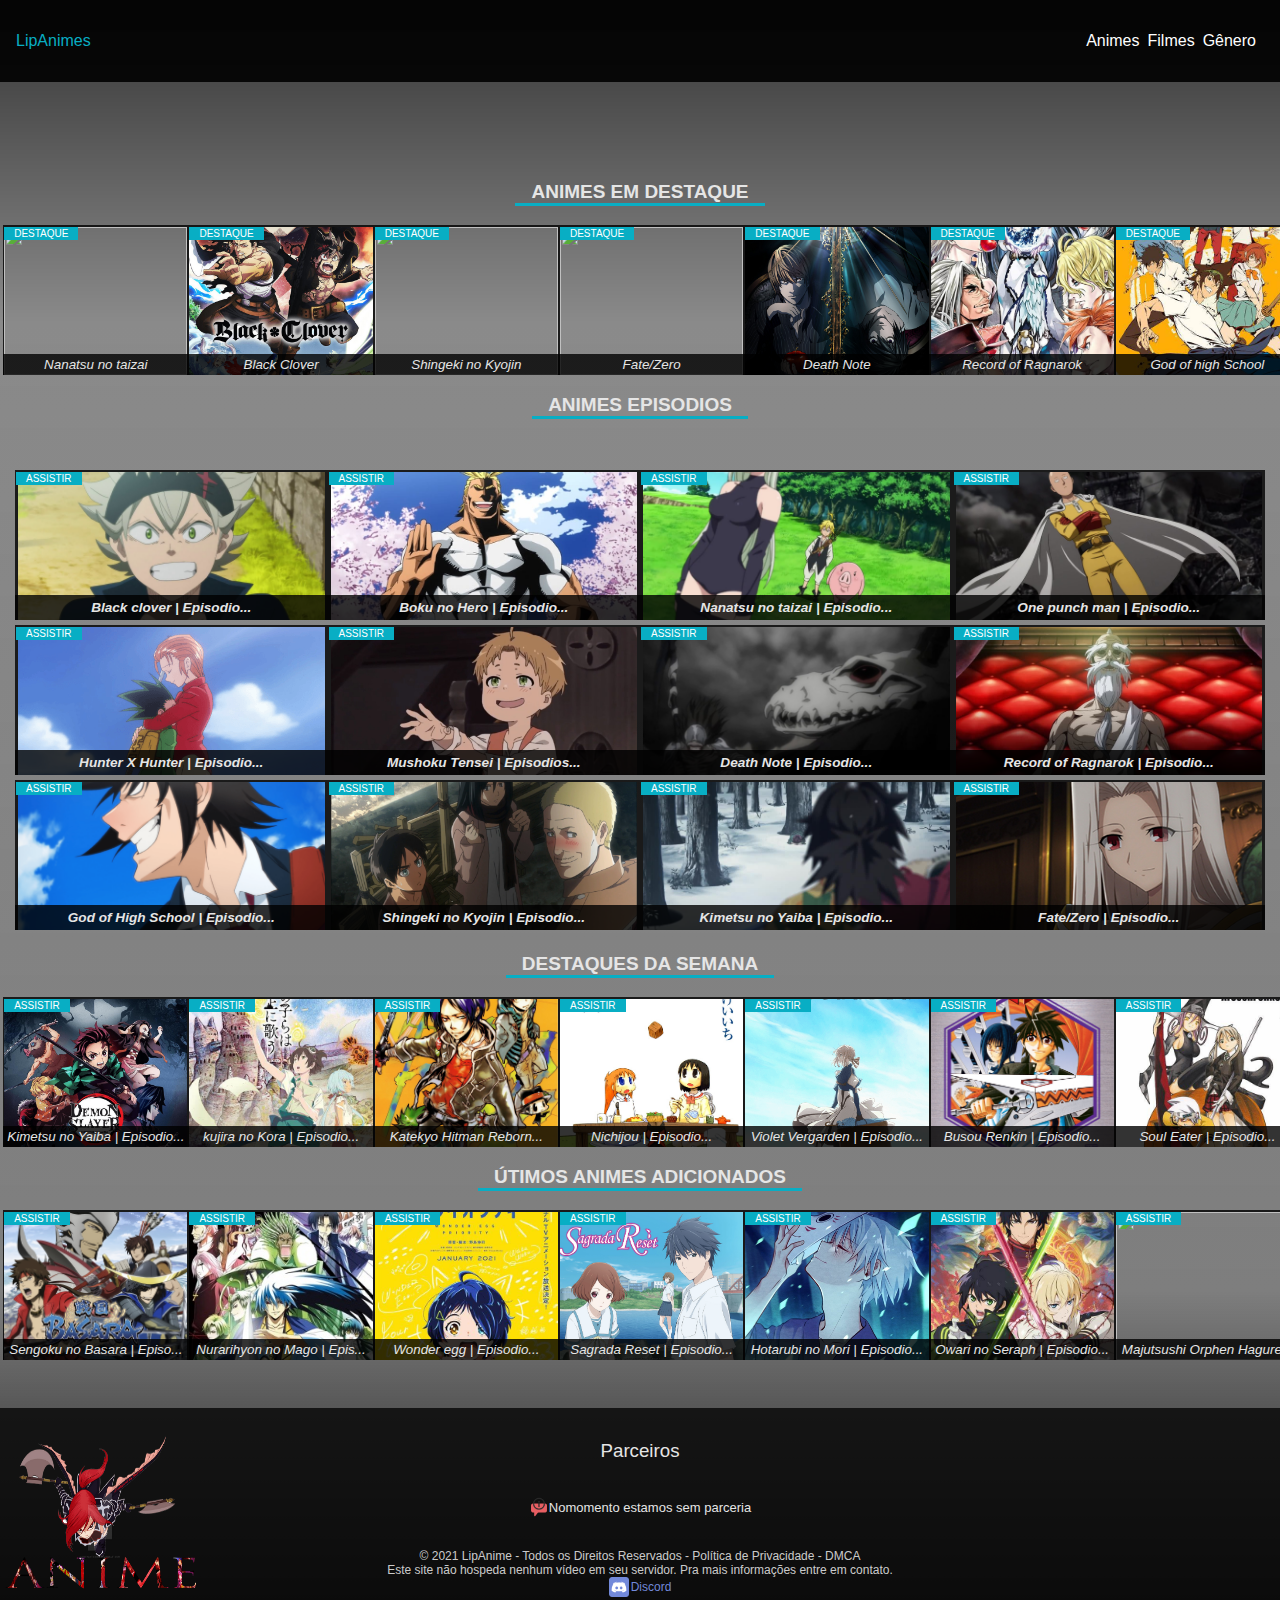
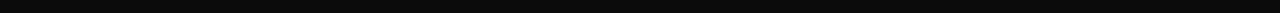
==== index.html @ c18a95b5 "Atualização 4" ====
<!DOCTYPE html>
<html lang="pt-br">
<head>
    <meta charset="UTF-8">
    <meta http-equiv="X-UA-Compatible" content="IE=edge">
    <meta name="viewport" content="width=device-width, initial-scale=1.0">
    <link rel="stylesheet" href="https://cdnjs.cloudflare.com/ajax/libs/font-awesome/5.15.3/css/all.min.css" integrity="sha512-iBBXm8fW90+nuLcSKlbmrPcLa0OT92xO1BIsZ+ywDWZCvqsWgccV3gFoRBv0z+8dLJgyAHIhR35VZc2oM/gI1w==" crossorigin="anonymous" referrerpolicy="no-referrer" />
    <link rel="stylesheet" href="style.css">
    <title>LipAnimes</title>
</head>
<body>

    <div class="container">

        <div class="header">

            <div class="logo">
                <img src="" alt="">
                <span>LipAnimes</span>
            </div>

            <div class="menu-section ">
                <div class="menu-toggle">
                    <div class="one"></div>
                    <div class="two"></div>
                    <div class="three"></div>
                </div>
                <nav>
                    <ul>
                        <li>
                            <a href="anime.html">Animes</a>
                        </li>
                        <li>
                            <a href="#">Filmes</a>
                        </li>
                        <li>
                            <a href="#">Gênero</a>
                        </li>
                    </ul>
                </nav>
            </div>

        </div>

        <div class="lançamento">
            <h3>ANIMES EM DESTAQUE</h3>
        </div>

        <div class="movie">


        <div class="animdestaque">

            <div class="taque"> 

                <div class="name2">.</div>
                <div class="destaque">DESTAQUE</div>
                <img src="https://tse1.mm.bing.net/th/id/OIP.nC5oHNSfmmRkcE5i2C3ZmQHaKd?pid=ImgDet&rs=1" alt="">
                <div class="name">Nanatsu no taizai</div>

            </div>

            <div class="taque"> 

                <div class="name2">.</div>
                <div class="destaque">DESTAQUE</div>
                <img src="black clover.jpg" alt="">
                <div class="name">Black Clover</div>

            </div>

            <div class="taque"> 

                <div class="name2">.</div>
                <div class="destaque">DESTAQUE</div>
                <img src="https://tse1.mm.bing.net/th/id/OIP.LgWxJ6VmxDHDJFw5LOK2iQHaI7?pid=ImgDet&rs=1" alt="">
                <div class="name">Shingeki no Kyojin</div>

            </div>

            <div class="taque"> 

                <div class="name2">.</div>
                <div class="destaque">DESTAQUE</div>
                <img src="https://www.themoviedb.org/t/p/original/hfTEDISVpFMqmp6uOGylsSakyXZ.jpg" alt="">
                <div class="name">Fate/Zero</div>

            </div>

            <div class="taque"> 

                <div class="name2">.</div>
                <div class="destaque">DESTAQUE</div>
                <img src="death note.jpg" alt="">
                <div class="name">Death Note</div>

            </div>

            <div class="taque"> 

                <div class="name2">.</div>
                <div class="destaque">DESTAQUE</div>
                <img src="record of ragnarok.jpg" alt="">
                <div class="name">Record of Ragnarok</div>

            </div>

            <div class="taque"> 

                <div class="name2">.</div>
                <div class="destaque">DESTAQUE</div>
                <img src="god of high school.jpg" alt="">
                <div class="name">God of high School</div>

            </div>

        </div>
        </div>

        



         <div class="ep">
                <h3>ANIMES EPISODIOS</h3>
            </div>

        <div class="episodios">

            <div class="epsanime">
               
                <div class="descri">

                    <div class="nome2">.</div>
                    <div class="destaque">ASSISTIR</div>
                    <img src="black clover ep1.jpg" alt="">

                    <div class="nome">Black clover | Episodio...</div>

                    
                </div>

                <div class="descri">
                    <div class="nome2">.</div>
                    <div class="destaque">ASSISTIR</div>
                    <img src="boku no hero ep1.jpg" alt="">

                    <div class="nome">Boku no Hero | Episodio...</div>
                    
                </div>

                <div class="descri">
                    <div class="nome2">.</div>
                    <div class="destaque">ASSISTIR</div>
                    <img src="nanatsu no taizai ep1.jpg" alt="">

                    <div class="nome">Nanatsu no taizai | Episodio...</div>
                    
                </div>


                <div class="descri">
                    <div class="nome2">.</div>
                    <div class="destaque">ASSISTIR</div>
                    <img src="one punch man ep1.jpg" alt="">

                    <div class="nome">One punch man | Episodio...</div>
                    
                </div>

            </div>

            <div class="epsanime">
               
                <div class="descri">
                    <div class="nome2">.</div>
                    <div class="destaque">ASSISTIR</div>
                    <img src="hunter x hunter ep1.png" alt="">

                    <div class="nome">Hunter X Hunter | Episodio...</div>
                    
                </div>

                <div class="descri">
                    <div class="nome2">.</div>
                    <div class="destaque">ASSISTIR</div>
                    <img src="mushoku tensei ep1.jpg" alt="">

                    <div class="nome">Mushoku Tensei | Episodios...</div>
                    
                </div>

                <div class="descri">
                    <div class="nome2">.</div>
                    <div class="destaque">ASSISTIR</div>
                    <img src="death note ep1.jpg" alt="">

                    <div class="nome">Death Note | Episodio...</div>
                    
                </div>

                

                <div class="descri">
                    <div class="nome2">.</div>
                    <div class="destaque">ASSISTIR</div>
                    <img src="record of ragnarok ep1.jpg" alt="">

                    <div class="nome">Record of Ragnarok | Episodio...</div>
                    
                </div>

            </div>

            <div class="epsanime">
               
                <div class="descri">
                    <div class="nome2">.</div>
                    <div class="destaque">ASSISTIR</div>
                    <img src="god of high school ep1.png" alt="">

                    <div class="nome">God of High School | Episodio...</div>
                    
                </div>

                <div class="descri">
                    <div class="nome2">.</div>
                    <div class="destaque">ASSISTIR</div>
                    <img src="shingeki no kyojin ep1.png" alt="">

                    <div class="nome">Shingeki no Kyojin | Episodio...</div>
                    
                </div>

                <div class="descri">
                    <div class="nome2">.</div>
                    <div class="destaque">ASSISTIR</div>
                    <img src="kimetsu no yaiba ep 1.jpg" alt="">

                    <div class="nome">Kimetsu no Yaiba | Episodio...</div>
                    
                </div>

                <div class="descri">
                    <div class="nome2">.</div>
                    <div class="destaque">ASSISTIR</div>
                    <img src="fate zero ep1.jpg" alt="">

                    <div class="nome">Fate/Zero | Episodio...</div>
                    
                </div>

            </div>
        </div>

        <div class="ep">
                <h3>DESTAQUES DA SEMANA</h3>
            </div>

        <div class="movie">
            

            <div class="animdestaque">
                <div class="taque"> 

                <div class="name2">.</div>
                <div class="destaque">ASSISTIR</div>
                <img src="kimetsu no yaiba.jpg" alt="">
                <div class="name">Kimetsu no Yaiba | Episodio...</div>

            </div>
                <div class="taque"> 

                <div class="name2">.</div>
                <div class="destaque">ASSISTIR</div>
                <img src="kujira no Kora.jpg" alt="">
                <div class="name">kujira no Kora | Episodio...</div>

            </div>
            <div class="taque"> 

                <div class="name2">.</div>
                <div class="destaque">ASSISTIR</div>
                <img src="Katekyo Hitman Reborn.jpg" alt="">
                <div class="name">Katekyo Hitman Reborn...</div>

            </div>
            <div class="taque"> 

                <div class="name2">.</div>
                <div class="destaque">ASSISTIR</div>
                <img src="nichijou.jpg" alt="">
                <div class="name">Nichijou | Episodio...</div>

            </div>
            <div class="taque"> 

                <div class="name2">.</div>
                <div class="destaque">ASSISTIR</div>
                <img src="violet vergarden.png" alt="">
                <div class="name">Violet Vergarden | Episodio...</div>

            </div>
            <div class="taque"> 

                <div class="name2">.</div>
                <div class="destaque">ASSISTIR</div>
                <img src="busou renkin.jpg" alt="">
                <div class="name">Busou Renkin | Episodio...</div>

            </div>
            <div class="taque"> 

                <div class="name2">.</div>
                <div class="destaque">ASSISTIR</div>
                <img src="soul eate ep1.jpg" alt="">
                <div class="name">Soul Eater | Episodio...</div>

            </div>
            </div>
        </div>

        <div class="ep">
                <h3>ÚTIMOS ANIMES ADICIONADOS</h3>
            </div>

        <div class="movie">

            

            <div class="animdestaque">
                <div class="taque"> 

                <div class="name2">.</div>
                <div class="destaque">ASSISTIR</div>
                <img src="Sengoku no Basara.jpg" alt="">
                <div class="name">Sengoku no Basara | Episo...</div>

            </div>
            <div class="taque"> 

                <div class="name2">.</div>
                <div class="destaque">ASSISTIR</div>
                <img src="Nurarihyon no Mago.jpg" alt="">
                <div class="name">Nurarihyon no Mago | Epis...</div>

            </div>
            <div class="taque"> 

                <div class="name2">.</div>
                <div class="destaque">ASSISTIR</div>
                <img src="Wonder egg.jpg" alt="">
                <div class="name">Wonder egg | Episodio...</div>

            </div>
            <div class="taque"> 

                <div class="name2">.</div>
                <div class="destaque">ASSISTIR</div>
                <img src="Sagrada Reset.jpg" alt="">
                <div class="name">Sagrada Reset | Episodio...</div>

            </div>
            <div class="taque"> 

                <div class="name2">.</div>
                <div class="destaque">ASSISTIR</div>
                <img src="Hotarubi no Mori.jpg" alt="">
                <div class="name">Hotarubi no Mori | Episodio...</div>

            </div>
            <div class="taque"> 

                <div class="name2">.</div>
                <div class="destaque">ASSISTIR</div>
                <img src="Owari no Seraphi.jpg" alt="">
                <div class="name">Owari no Seraph | Episodio...</div>

            </div>
            <div class="taque"> 

                <div class="name2">.</div>
                <div class="destaque">ASSISTIR</div>
                <img src="https://th.bing.com/th/id/R.561933e991d09849928184b71f91bcb0?rik=ui%2b1c%2f2y4WwU0Q&pid=ImgRaw" alt="">
                <div class="name">Majutsushi Orphen Hagure... </div>

            </div>
            </div>
        </div>




        <div class="footer">
            
            <h3>Parceiros</h3>

            <div class="naruto">
                    <img src="img do footer.png" alt="">
                </div>

            <div class="parceria">

                <ul>
                    <li><span class="linkdiscord"> <img width="20px" height="20px" src="erro.png">Nomomento estamos sem parceria</span></li>
                    
                </ul>

                <ul>
                    
                </ul>
            </div>

            <footer>
                 © 2021 LipAnime - Todos os Direitos Reservados - Política de Privacidade - DMCA  <br />
                Este site não hospeda nenhum vídeo em seu servidor. Pra mais informações entre em contato.
                <span class="linkdiscord">
                    <img width="20px" height="20px" src="icone do discord.png">
                    <a class="discord" href="https://discord.gg/HVTp6CG5qP">Discord</a>
                </span> 
            </footer>

        </div>

        <script src="script.js"></script>

        <script src="menu.js"></script>
    </div>
</body>
</html>
---- style.css ----
* {
    box-sizing: border-box;
}

body {
    margin: 0 auto;
    padding: 0;
    font-family: arial;
}

.container {
    height: 100%;
    background-image: linear-gradient(
        to bottom, 
        rgba(0, 0, 0, 0.8) 0%,
        rgba(0, 0, 0, 0.459) 20%,
        rgba(20, 20, 20, 0.548) 80%, 
        rgba(20, 20, 20, 1) 100%
    ),
    url(https://th.bing.com/th/id/R.3dd948fecf89b3e06d0e0dbb67051a80?rik=wbwKMoEmKoTLjA&pid=ImgRaw);
    background-size: cover;
    background-position: center;
    color: #e5e5e5;



    width: 100%;
}

.header{
    background-color: rgb(0, 0, 0, 0.9);

    margin: 0 auto;
    width: 100%;

    padding: 1rem 2rem;
    display: flex;
    align-items: center;
    justify-content: space-between;

    position: relative;
}

.header nav {
    display: flex;
    align-items: center;
    justify-content: center;
}

nav ul {
    display: flex;
    align-items: center;
    justify-content: center;
}

nav ul li {
    display: flex;

    margin-right: 0.5rem;
    text-decoration: none;
}

nav ul li a {
    color: white;

    text-decoration: none;
}

.logomarca {
    text-decoration: none;

    color: #08aec4;

    animation-name: coloridos;
    animation-duration: 1.2s;
    animation-iteration-count: infinite;
}

.logo {
    display: flex;
    align-items: center;


    color: #08aec4;

    animation-name: coloridos;
    animation-duration: 1.2s;
    animation-iteration-count: infinite;
}

@keyframes coloridos{
    0% {
        color: #08225c;
    }

    30% {
        color: #540579;
    }
    
    50% {
        color: #E1306C;
    }

    80% {
        color: #32e6b0;
    }

    100% {
        color: #00acee;
    }

}



.movie {
    margin-top: 2rem;

}

.lançamento {

    margin-top: 5rem;
    display: flex;
    align-items: center;
    justify-content: center;

}

.lançamento h3 {
    padding: 0 1rem;
    border-bottom: 3px solid #08aec4;

    font-size: 19px;
}

/*======================================================================================
===========================================================*/

.animdestaque {
    width: 1300px;
    margin: 0 auto;
    padding: 0 0.1rem;
    display: flex;
    align-items: center;
    justify-content: center;

}

.taque {
    width: 14%;
    height: 150px;
    margin: auto;

    position: relative;

    cursor: pointer;
}

.taque:hover {
    box-shadow: 0px 0px 8px #08aec4;

}

.name2 {
    font-size: 1px;
    height: 100%;
    width: 100%;
    background-color: rgb(0, 0, 0, 0.7);
    opacity: 0;

    position: absolute;
    z-index: 2;
}

.name2:hover {
    transition-delay: 0.1s;
    opacity: 1;

}

.destaque {
    position: absolute;
    font-size: 10px;

    top: 2px;
    left: 1px;

    padding: 1px 10px;

    background-color: #08aec4;
    color: white;

    z-index: 4;
}

.animdestaque .taque img{
    width: 100%;
    height: 100%;

    object-fit: cover;

    border-left: 1px solid rgb(0, 0, 0, 0.8);
    border-right: 1px solid rgb(0, 0, 0, 0.8);
    border-top: 2px solid rgb(0, 0, 0, 0.8);

}



.name {

    text-align: center;

    
    position: absolute;
    bottom: 0;
    right: 0;
    left: 0;
    
    font-size: 13.4px;
    font-weight: 200;
    font-style: italic;

    padding: 0.2rem 0rem;


    background-color: rgba(0, 0, 0, 0.8);
}

::-webkit-scrollbar {
    width: 1.3px;
}

::-webkit-scrollbar-button {
    background-color: rgb(0, 0, 0, 0.8);
}

::-webkit-scrollbar-thumb {
    background-color: rgb(0, 0, 0, 0.5);
    border-radius: 15px;
}


::-webkit-scrollbar-thumb:hover {
    background-color: rgb(0, 0, 0, 0.7);
}

/*=========================================================================================
===========================================================*/

.episodios {
    margin: 0 auto;

    margin-top: 2rem;

    width: 100%;
    max-width: 1250px;
    /* 1250px; */
}


.epsanime {
    display: flex;
    align-items: center;
    justify-content: center;

}
/*=========================================================*/
.descri {
    /*23%*/
    width: 23%;
    height: 150px;
    margin: 0 auto;
    position: relative;

    margin-left: 0;
    margin-right: 0;
   

    margin-bottom: 0.3rem;

    cursor: pointer;

    /*A caixa de todos, a foto e a descrição, dentro da descri, tem a img e a descrição da img*/
}

.descri img {
    height: 150px;
    width: 100%;

    
    object-fit: cover;
    /*da um zoom na imagem*/
    border-left: 3px solid rgb(0, 0, 0, 0.8);
    border-right: 3px solid rgb(0, 0, 0, 0.8);
    border-top: 2px solid rgb(0, 0, 0, 0.8);

    /*A img, tem que coloca 100%, para que ele fique certinho com o width da class, descri*/
}

.log {

    position: absolute;
    top: 0.3rem;
    left: 0.2rem;
}

.log img {
    width: 30px;
    height: 30px;

    border: none;
}

.nome2 {
    font-size: 1px;
    height: 100%;
    width: 100%;
    background-color: rgb(0, 0, 0, 0.7);
    opacity: 0;

    position: absolute;
    z-index: 2;
}

.nome2:hover{
    transition-delay: 0.1s;
    opacity: 1;
}

.nome {
    z-index: 1;

    text-align: center;
    
    position: absolute;
    bottom: 0;
    right: 0;
    left: 0;
    
    font-size: 13.6px;
    font-weight: 700;
    font-style: italic;

    padding: 0.3rem 0rem;

    background-color: rgb(0, 0, 0, 0.8);

    /*A descrição, note que ela esta em "position: absolute;, a descrição tem que esta em "position: absolute; e a img tem que ta
    "position: relative; pra que a descrição fique colada na img*/
}


/*===========================================================*/

.ep {
    display: flex;
    align-items: center;
    justify-content: center;
}

.ep h3 {
    padding: 0 1rem;
    border-bottom: 3px solid #08aec4;

    font-size: 19px;
}

.footer {
    margin-top: 3rem;

    background-color: rgba(10, 10, 10, 0.849);
}

.footer h3 {
    font-weight: 200;

    padding-top: 2rem;
    display: flex;
    align-items: center;
    justify-content: center;
}


.parceria {
    display: flex;
    align-items: center;
    justify-content: center;

    

     position: relative;

    z-index: 1;
}

.naruto img{
    width: 200px;
    height: 180px;

    position: absolute;
    top: 1.5rem;
    left: 0;

    z-index: 0;
}

.parceria ul li {
    font-weight: 158;
    font-size: 13px;

    display: flex;
    align-items: center;
    justify-content: center;
   
}


.footer {
    position: relative;
}

footer {
    width: 700px;
    margin: 0 auto;

    margin-top: 1rem;
    padding-bottom: 1rem;

    font-size: 12px;
    align-items: center;
    justify-content: center;

    text-align: center;

    color: #e4e4e4e4;

}

.linkdiscord {
    display: flex;
    align-items: center;
    justify-content: center;


}

.discord {
    margin-left: 2px;

    text-decoration: none;
    color: #7289da;
}

/* PARTE DE BAIXO, D0S 100PX */

@media (max-width: 1300px) {
    .header {
        padding: 1rem 1rem;
        
    }

    .movie {
        margin: 0 auto;
        overflow-x: auto;

        padding: 0 0.1rem;


    }

    .animdestaques {
        width: 900px;
    }

    .taque {
        width: 50%;
    }
}

@media (max-width: 1250px) {
    .episodios {
        width: 100%;
        max-width: 1250px;
    /* 1250px; */
    }

}

@media (max-width: 1000px) {
    .episodios {
        width: 100%;
        max-width: 1250px;
    /* 1250px; */
    }


}

@media (max-width: 900px) {
    .logo {
        font-size: 20px;
    }
    .header {
        display: flex;
        padding: 1rem 1rem;
    }

    .header nav {
        display: flex;
        align-items: center;
        justify-content: center;
    }

    nav ul {
        display: flex;
        align-items: center;
        justify-content: center;
    }

    nav ul li {
        display: flex;

        margin-right: 0.5rem;
        text-decoration: none;
    }

    nav ul li:hover {
        color: gray;
     }


    nav ul li a {
        color: white;

        text-decoration: none;
    }


    .logo {
        align-items: center;
        justify-content: center;
    }


    .episodios {
        width: 100%;
        max-width: 1250px;
    /* 1250px; */
    }

    footer {
        width: 500px;
        margin: 0 auto;

        margin-top: 1.8rem;
        padding-bottom: 0.3rem;

        font-size: 10px;

        align-items: center;
        justify-content: center;

        text-align: center;
    }
}



@media (max-width: 571px) {
    .logo {
        font-size: 20px;
    }


   .episodios {
        width: 100%;
        max-width: 1250px;
    /* 1250px; */
    } 

   footer {
        width: 400px;
        margin: 0 auto;

        margin-top: 1.8rem;
        padding-bottom: 0.3rem;

        font-size: 10px;

        align-items: center;
        justify-content: center;

        text-align: center;
    }

}

@media (max-width: 489px) {
    
    .logo span {
        font-size: 30px;
    }

   
   .naruto img{
        width: 0px;
        height: 0px;
    }

    .episodios {
        width: 100%;
        max-width: 800px;
    /* 1250px; */
    }

}

@media (max-width: 452px) {
    .epsanime {
        flex-wrap: nowrap;
        align-content: center;
        justify-content: center;
        flex-direction: column;
        align-items: center;
    }

    .header {
        display: flex;
        align-items: center;

        align-items: center;
        justify-content: space-between;

    }

/*MENU RESPONSIVO*//*MENU RESPONSIVO*//*MENU RESPONSIVO*/
nav {
        display: none;
    }

    .one,
    .two,
    .three {
        background-color: #fff;
        height: 5px;
        width: 100%;
        margin: 6px auto;

        transition-duration: 0.3s;
    }

    .menu-toggle {
        width: 40px;
        height: 30px;
        margin-right: 20px;
       
    }

    .header nav {
        display: none;
        align-items: center;
        justify-content: center;
    }


    /* fullscreen */
    .menu-section.on {
        position: absolute;
        top:0;
        right: 0;
        
        width: 100vw;
        height: 100vh;

        background-color: rgba(0, 0, 0, 0.9);
        
        z-index: 10;

        display: flex;
        justify-content: center;
        align-items: center;
    }

    .menu-section.on nav {
        display: block;
    }

    .menu-section.on .menu-toggle {
        position: absolute;
        right: 25px;
        top: 15px;
    }

    .menu-section.on .menu-toggle .one {
        transform: rotate(45deg) translate(7px, 7px);
    }

    .menu-section.on .menu-toggle .two {
        opacity: 0;
    }

    .menu-section.on .menu-toggle .three {
        transform: rotate(-45deg) translate(8px, -9px);
    }

    .menu-section.on nav ul {
        text-align: center;
        display: block;
    }

    .menu-section.on nav ul li {
        display: flex;
        text-align: center;
        justify-content: center;

    }

    .menu-section.on nav ul a{
        transition-duration: 0.5s;
        font-size: 3rem;
        line-height: 4rem;
        display: block;

        
        text-decoration: none;

        color: grey;
    }

    .menu-section.on nav ul a:hover {
        color: white;
    }

}

/*MENU RESPONSIVO*//*MENU RESPONSIVO*//*MENU RESPONSIVO*/

    .descri {
        /*23%*/
        width: 100%;
    }
    

    .episodios {
        width: 100%;
        max-width: 1250px;
    /* 1250px; */
    }
}

@media (max-width: 429px) {
    .logo {
        font-size: 20px;
    }
    

   .epsanime {
        flex-wrap: nowrap;
        align-content: center;
        justify-content: center;
        flex-direction: column;
        align-items: center;
    }

    .descri {
        /*23%*/
        width: 100%;
    }


    .episodios {
        width: 100%;
        max-width: 1250px;
    /* 1250px; */
    }
}

@media (max-width: 407px) {
    .logo {
        font-size: 20px;
    }
    


    .episodios {
        width: 100%;
        max-width: 1250px;
    /* 1250px; */
    }

    footer {
        width: 350px;
        margin: 0 auto;

        margin-top: 1.8rem;
        padding-bottom: 0.3rem;

        font-size: 10px;

        align-items: center;
        justify-content: center;

        text-align: center;
    }
    
}




@media (max-width: 370px) {
    .ep h3 {
        font-size: 17px;
    }



    .episodios {
        width: 100%;
        max-width: 1250px;
    /* 1250px; */
    }


}

@media (max-width: 349px) {
    footer {
        width: 300px;
        margin: 0 auto;

        margin-top: 1.8rem;
        padding-bottom: 0.3rem;

        font-size: 10px;

        align-items: center;
        justify-content: center;

        text-align: center;
    }
}

@media (max-width: 323px) {
    .episodios {
        width: 100%;
        max-width: 1250px;
    /* 1250px; */
    }

}
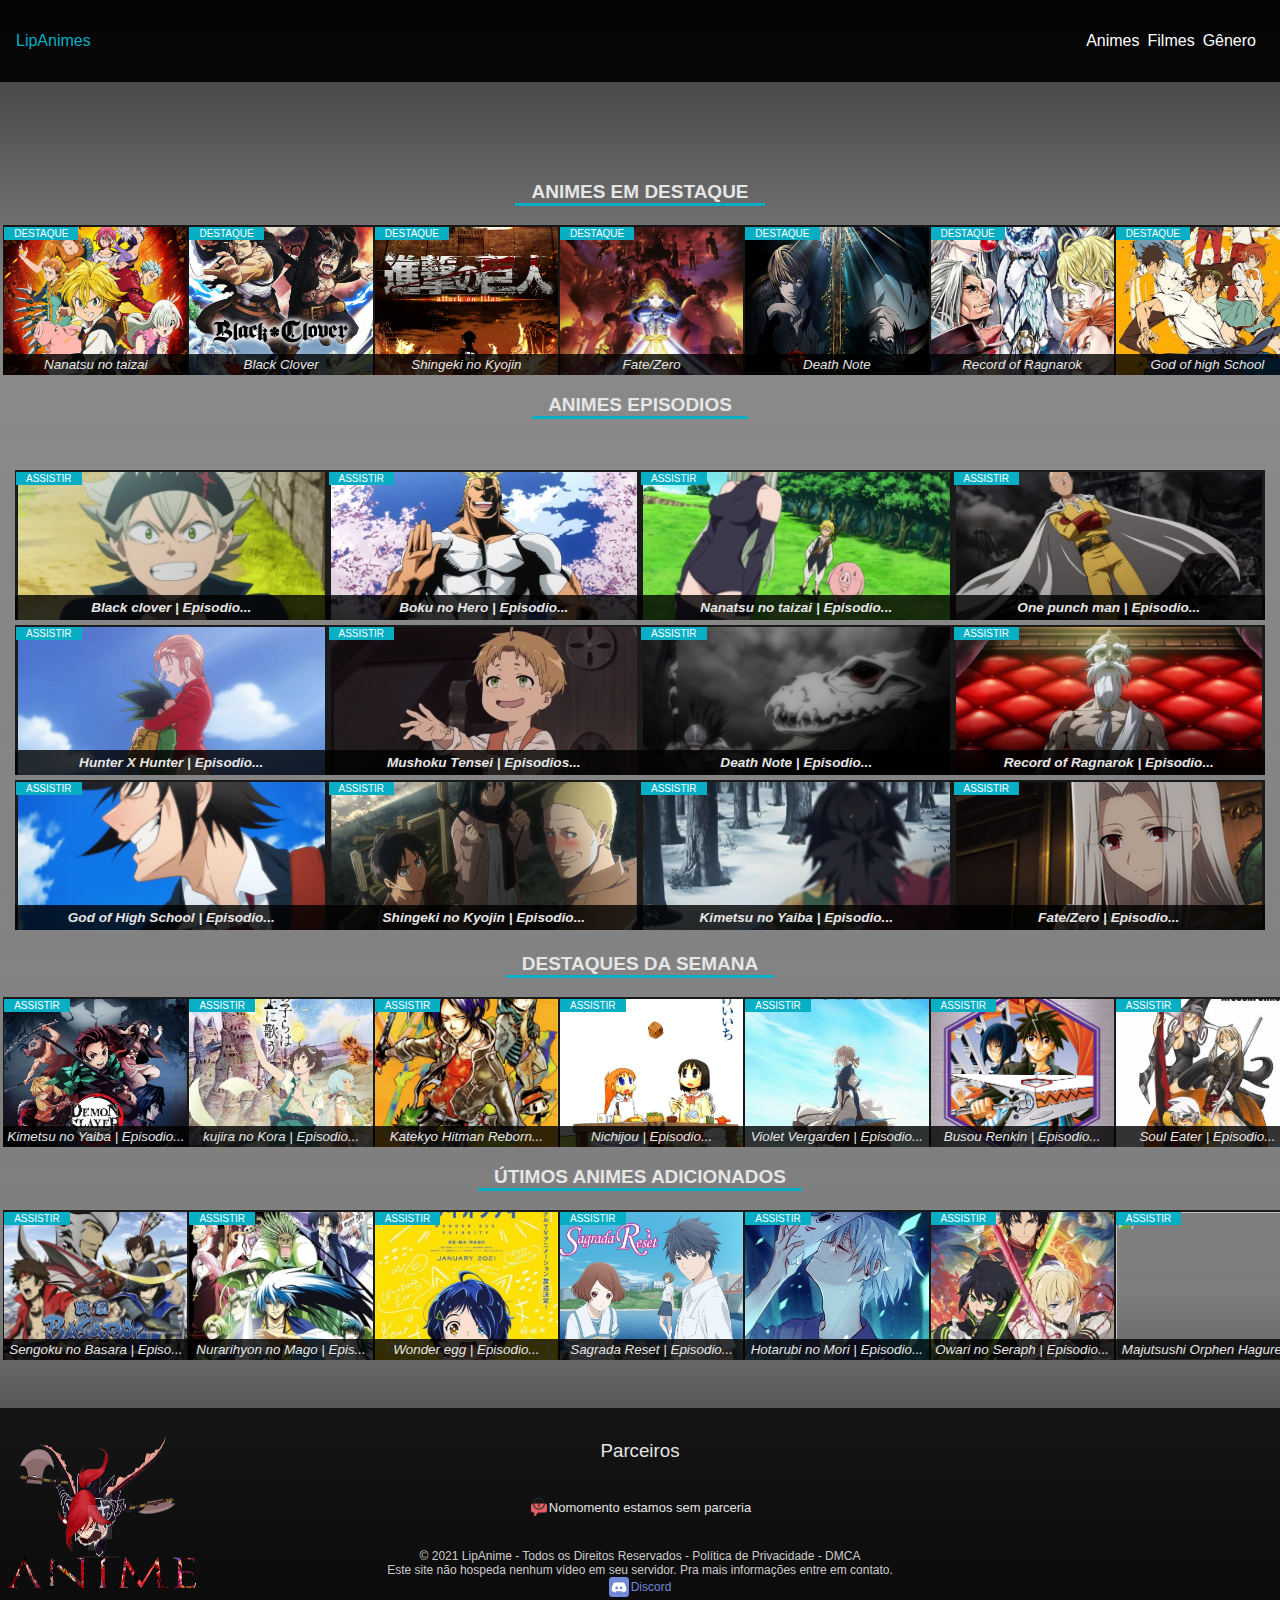
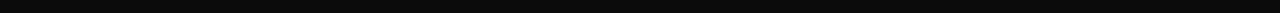
==== commit 9a8a387b: "Atualização 5" ====
--- a/index.html
+++ b/index.html
@@ -55,7 +55,7 @@
 
                 <div class="name2">.</div>
                 <div class="destaque">DESTAQUE</div>
-                <img src="https://tse1.mm.bing.net/th/id/OIP.nC5oHNSfmmRkcE5i2C3ZmQHaKd?pid=ImgDet&rs=1" alt="">
+                <img src="nanatsu no taizai.jpg" alt="">
                 <div class="name">Nanatsu no taizai</div>
 
             </div>
@@ -73,7 +73,7 @@
 
                 <div class="name2">.</div>
                 <div class="destaque">DESTAQUE</div>
-                <img src="https://tse1.mm.bing.net/th/id/OIP.LgWxJ6VmxDHDJFw5LOK2iQHaI7?pid=ImgDet&rs=1" alt="">
+                <img src="shingeki no kyojin.jpg" alt="">
                 <div class="name">Shingeki no Kyojin</div>
 
             </div>
@@ -82,7 +82,7 @@
 
                 <div class="name2">.</div>
                 <div class="destaque">DESTAQUE</div>
-                <img src="https://www.themoviedb.org/t/p/original/hfTEDISVpFMqmp6uOGylsSakyXZ.jpg" alt="">
+                <img src="fate zero.jpg" alt="">
                 <div class="name">Fate/Zero</div>
 
             </div>
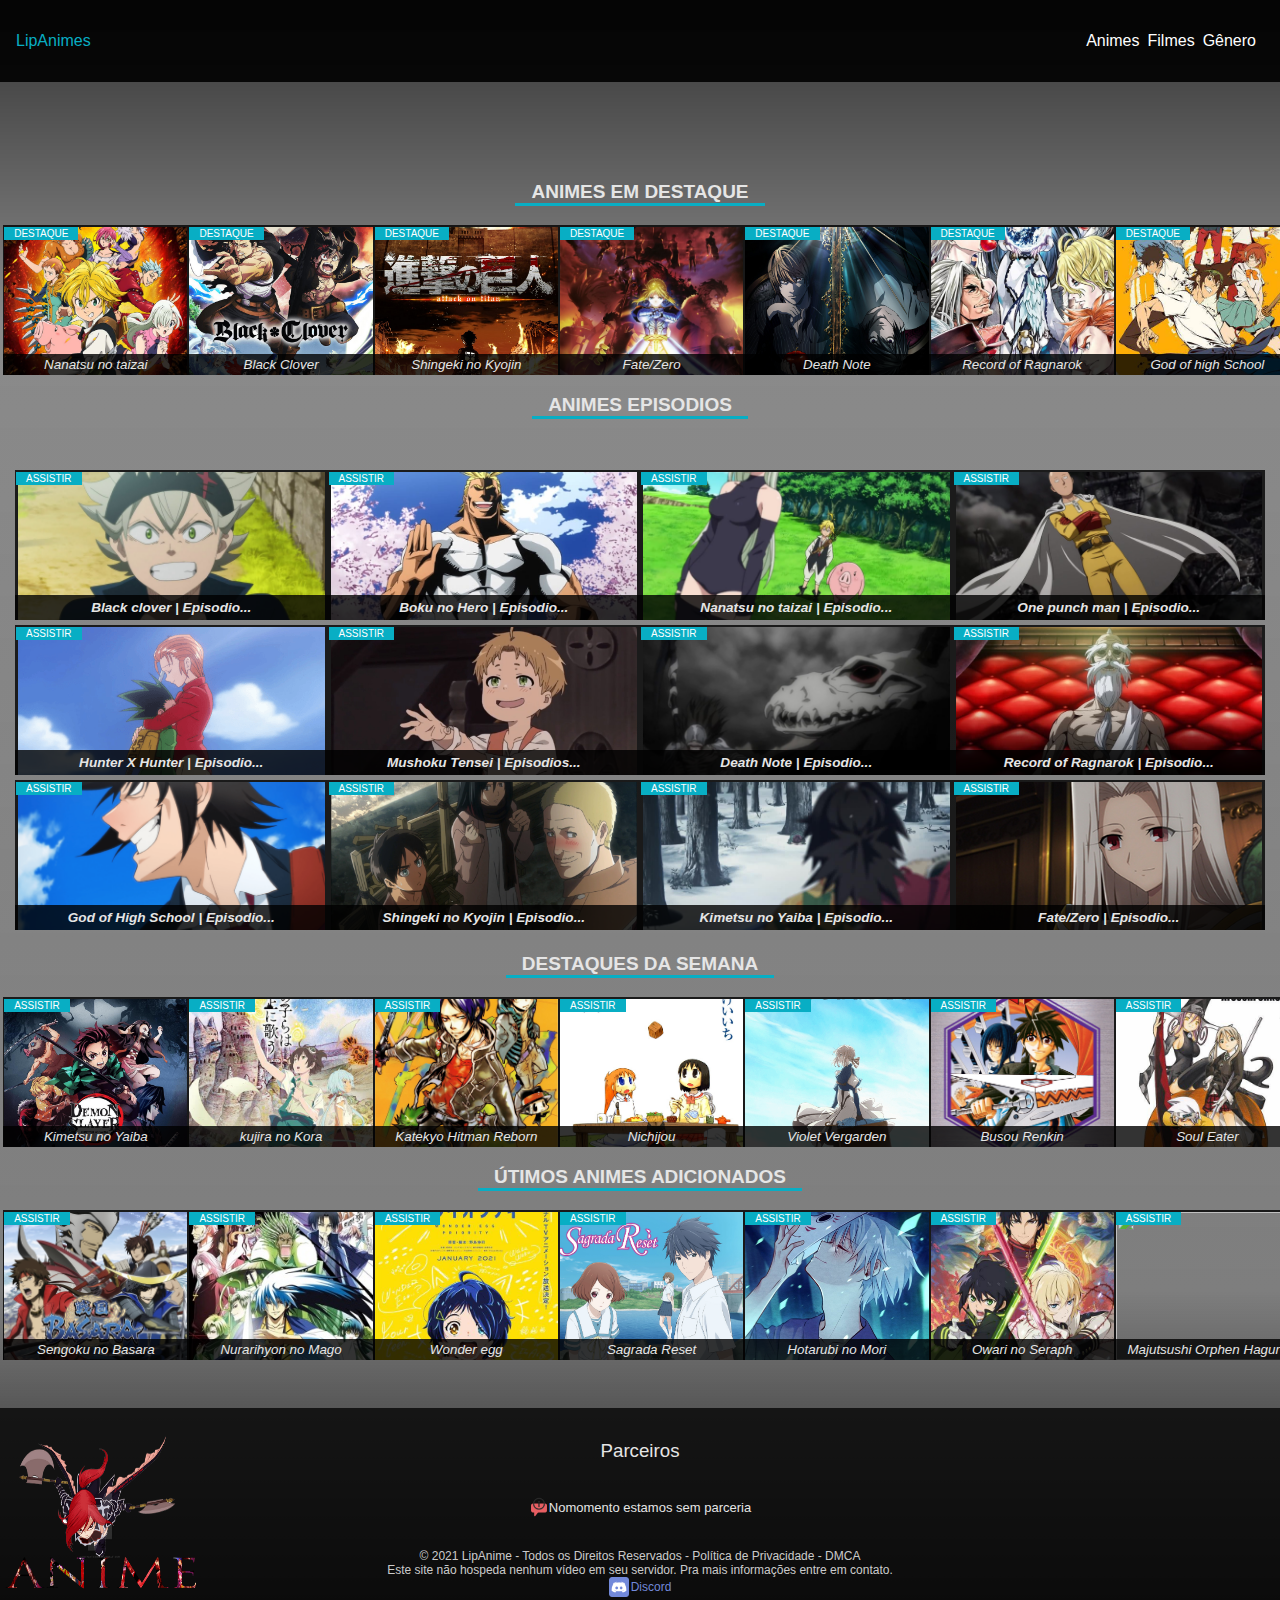
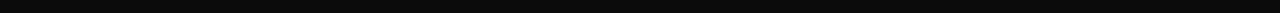
==== commit 410669ab: "Atualização 6" ====
--- a/index.html
+++ b/index.html
@@ -266,7 +266,7 @@
                 <div class="name2">.</div>
                 <div class="destaque">ASSISTIR</div>
                 <img src="kimetsu no yaiba.jpg" alt="">
-                <div class="name">Kimetsu no Yaiba | Episodio...</div>
+                <div class="name">Kimetsu no Yaiba</div>
 
             </div>
                 <div class="taque"> 
@@ -274,7 +274,7 @@
                 <div class="name2">.</div>
                 <div class="destaque">ASSISTIR</div>
                 <img src="kujira no Kora.jpg" alt="">
-                <div class="name">kujira no Kora | Episodio...</div>
+                <div class="name">kujira no Kora</div>
 
             </div>
             <div class="taque"> 
@@ -282,7 +282,7 @@
                 <div class="name2">.</div>
                 <div class="destaque">ASSISTIR</div>
                 <img src="Katekyo Hitman Reborn.jpg" alt="">
-                <div class="name">Katekyo Hitman Reborn...</div>
+                <div class="name">Katekyo Hitman Reborn</div>
 
             </div>
             <div class="taque"> 
@@ -290,7 +290,7 @@
                 <div class="name2">.</div>
                 <div class="destaque">ASSISTIR</div>
                 <img src="nichijou.jpg" alt="">
-                <div class="name">Nichijou | Episodio...</div>
+                <div class="name">Nichijou</div>
 
             </div>
             <div class="taque"> 
@@ -298,7 +298,7 @@
                 <div class="name2">.</div>
                 <div class="destaque">ASSISTIR</div>
                 <img src="violet vergarden.png" alt="">
-                <div class="name">Violet Vergarden | Episodio...</div>
+                <div class="name">Violet Vergarden</div>
 
             </div>
             <div class="taque"> 
@@ -306,7 +306,7 @@
                 <div class="name2">.</div>
                 <div class="destaque">ASSISTIR</div>
                 <img src="busou renkin.jpg" alt="">
-                <div class="name">Busou Renkin | Episodio...</div>
+                <div class="name">Busou Renkin</div>
 
             </div>
             <div class="taque"> 
@@ -314,7 +314,7 @@
                 <div class="name2">.</div>
                 <div class="destaque">ASSISTIR</div>
                 <img src="soul eate ep1.jpg" alt="">
-                <div class="name">Soul Eater | Episodio...</div>
+                <div class="name">Soul Eater</div>
 
             </div>
             </div>
@@ -334,7 +334,7 @@
                 <div class="name2">.</div>
                 <div class="destaque">ASSISTIR</div>
                 <img src="Sengoku no Basara.jpg" alt="">
-                <div class="name">Sengoku no Basara | Episo...</div>
+                <div class="name">Sengoku no Basara</div>
 
             </div>
             <div class="taque"> 
@@ -342,7 +342,7 @@
                 <div class="name2">.</div>
                 <div class="destaque">ASSISTIR</div>
                 <img src="Nurarihyon no Mago.jpg" alt="">
-                <div class="name">Nurarihyon no Mago | Epis...</div>
+                <div class="name">Nurarihyon no Mago</div>
 
             </div>
             <div class="taque"> 
@@ -350,7 +350,7 @@
                 <div class="name2">.</div>
                 <div class="destaque">ASSISTIR</div>
                 <img src="Wonder egg.jpg" alt="">
-                <div class="name">Wonder egg | Episodio...</div>
+                <div class="name">Wonder egg</div>
 
             </div>
             <div class="taque"> 
@@ -358,7 +358,7 @@
                 <div class="name2">.</div>
                 <div class="destaque">ASSISTIR</div>
                 <img src="Sagrada Reset.jpg" alt="">
-                <div class="name">Sagrada Reset | Episodio...</div>
+                <div class="name">Sagrada Reset</div>
 
             </div>
             <div class="taque"> 
@@ -366,7 +366,7 @@
                 <div class="name2">.</div>
                 <div class="destaque">ASSISTIR</div>
                 <img src="Hotarubi no Mori.jpg" alt="">
-                <div class="name">Hotarubi no Mori | Episodio...</div>
+                <div class="name">Hotarubi no Mori</div>
 
             </div>
             <div class="taque"> 
@@ -374,7 +374,7 @@
                 <div class="name2">.</div>
                 <div class="destaque">ASSISTIR</div>
                 <img src="Owari no Seraphi.jpg" alt="">
-                <div class="name">Owari no Seraph | Episodio...</div>
+                <div class="name">Owari no Seraph</div>
 
             </div>
             <div class="taque"> 
@@ -382,7 +382,7 @@
                 <div class="name2">.</div>
                 <div class="destaque">ASSISTIR</div>
                 <img src="https://th.bing.com/th/id/R.561933e991d09849928184b71f91bcb0?rik=ui%2b1c%2f2y4WwU0Q&pid=ImgRaw" alt="">
-                <div class="name">Majutsushi Orphen Hagure... </div>
+                <div class="name">Majutsushi Orphen Hagure</div>
 
             </div>
             </div>
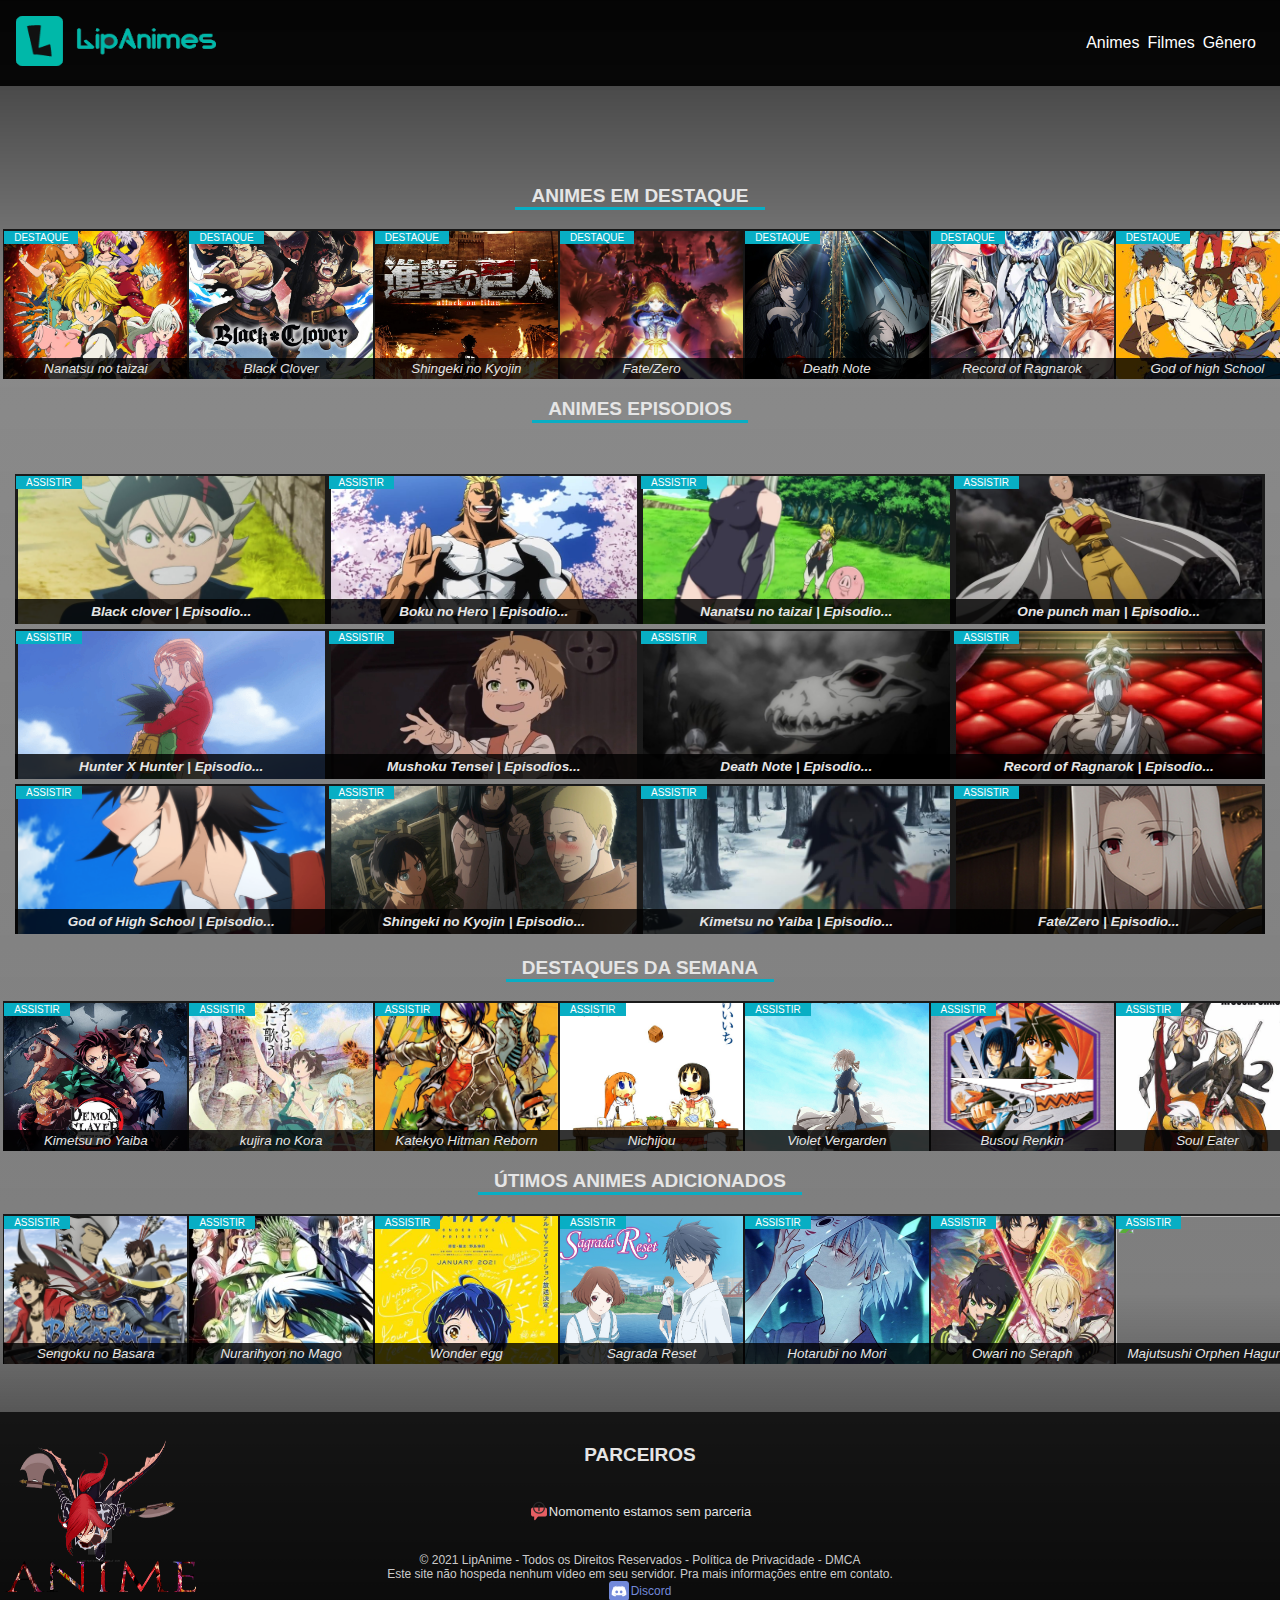
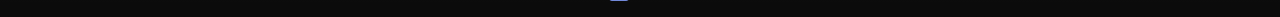
==== commit 18fa9a47: "SuperAtualização 8" ====
--- a/index.html
+++ b/index.html
@@ -15,8 +15,7 @@
         <div class="header">
 
             <div class="logo">
-                <img src="" alt="">
-                <span>LipAnimes</span>
+                <img width="250px" height="50px" src="lipanimes.png" alt="">   
             </div>
 
             <div class="menu-section ">
@@ -63,6 +62,7 @@
             <div class="taque"> 
 
                 <div class="name2">.</div>
+                <a class="nome2" href="./Animes videos/black clover.html"></a>
                 <div class="destaque">DESTAQUE</div>
                 <img src="black clover.jpg" alt="">
                 <div class="name">Black Clover</div>
@@ -393,7 +393,7 @@
 
         <div class="footer">
             
-            <h3>Parceiros</h3>
+            <h3>PARCEIROS</h3>
 
             <div class="naruto">
                     <img src="img do footer.png" alt="">
--- a/style.css
+++ b/style.css
@@ -1,6 +1,7 @@
 * {
     box-sizing: border-box;
 }
+
 
 body {
     margin: 0 auto;
@@ -77,40 +78,14 @@
 }
 
 .logo {
-    display: flex;
-    align-items: center;
-
-
-    color: #08aec4;
-
-    animation-name: coloridos;
-    animation-duration: 1.2s;
-    animation-iteration-count: infinite;
-}
-
-@keyframes coloridos{
-    0% {
-        color: #08225c;
-    }
-
-    30% {
-        color: #540579;
-    }
-    
-    50% {
-        color: #E1306C;
-    }
-
-    80% {
-        color: #32e6b0;
-    }
-
-    100% {
-        color: #00acee;
-    }
-
-}
-
+    width: 200px;
+
+}
+
+.logo img {
+    width: 100%;
+
+}
 
 
 .movie {
@@ -390,7 +365,7 @@
 
     
 
-     position: relative;
+    position: relative;
 
     z-index: 1;
 }
@@ -421,6 +396,12 @@
     position: relative;
 }
 
+.footer h3 {
+    font-size: 19px;
+
+    font-weight: bold;
+}
+
 footer {
     width: 700px;
     margin: 0 auto;
@@ -435,6 +416,10 @@
     text-align: center;
 
     color: #e4e4e4e4;
+
+    position: relative;
+
+    z-index: 8;
 
 }
 
@@ -598,11 +583,6 @@
 }
 
 @media (max-width: 489px) {
-    
-    .logo span {
-        font-size: 30px;
-    }
-
    
    .naruto img{
         width: 0px;
@@ -628,10 +608,11 @@
 
     .header {
         display: flex;
-        align-items: center;
-
-        align-items: center;
+        align-items: flex-start;
         justify-content: space-between;
+        flex-direction: row;
+        flex-wrap: nowrap;
+        align-content: space-between;
 
     }
 
@@ -654,7 +635,6 @@
     .menu-toggle {
         width: 40px;
         height: 30px;
-        margin-right: 20px;
        
     }
 
@@ -685,11 +665,12 @@
 
     .menu-section.on nav {
         display: block;
+        height: 80vh;
     }
 
     .menu-section.on .menu-toggle {
         position: absolute;
-        right: 25px;
+        right: 17px;
         top: 15px;
     }
 
@@ -706,14 +687,31 @@
     }
 
     .menu-section.on nav ul {
+        
+        height: 97%;
         text-align: center;
-        display: block;
+        display: flex;
+        padding: 0;
+        padding-left: 1rem;
+        flex-direction: row;
+        flex-wrap: wrap;
+        align-content: stretch;
+        align-items: flex-start;
+        justify-content: flex-start;
+
+
     }
 
     .menu-section.on nav ul li {
+        width: 100%;
         display: flex;
         text-align: center;
-        justify-content: center;
+        justify-content: flex-start;
+        align-content: space-around;
+        align-items: flex-start;
+        flex-direction: row;
+        flex-wrap: wrap
+
 
     }
 
@@ -727,6 +725,10 @@
         text-decoration: none;
 
         color: grey;
+
+        border-left:  5px solid #08aec4;
+
+        padding-left: 1rem;
     }
 
     .menu-section.on nav ul a:hover {
@@ -748,12 +750,10 @@
         max-width: 1250px;
     /* 1250px; */
     }
-}
+
 
 @media (max-width: 429px) {
-    .logo {
-        font-size: 20px;
-    }
+    
     
 
    .epsanime {
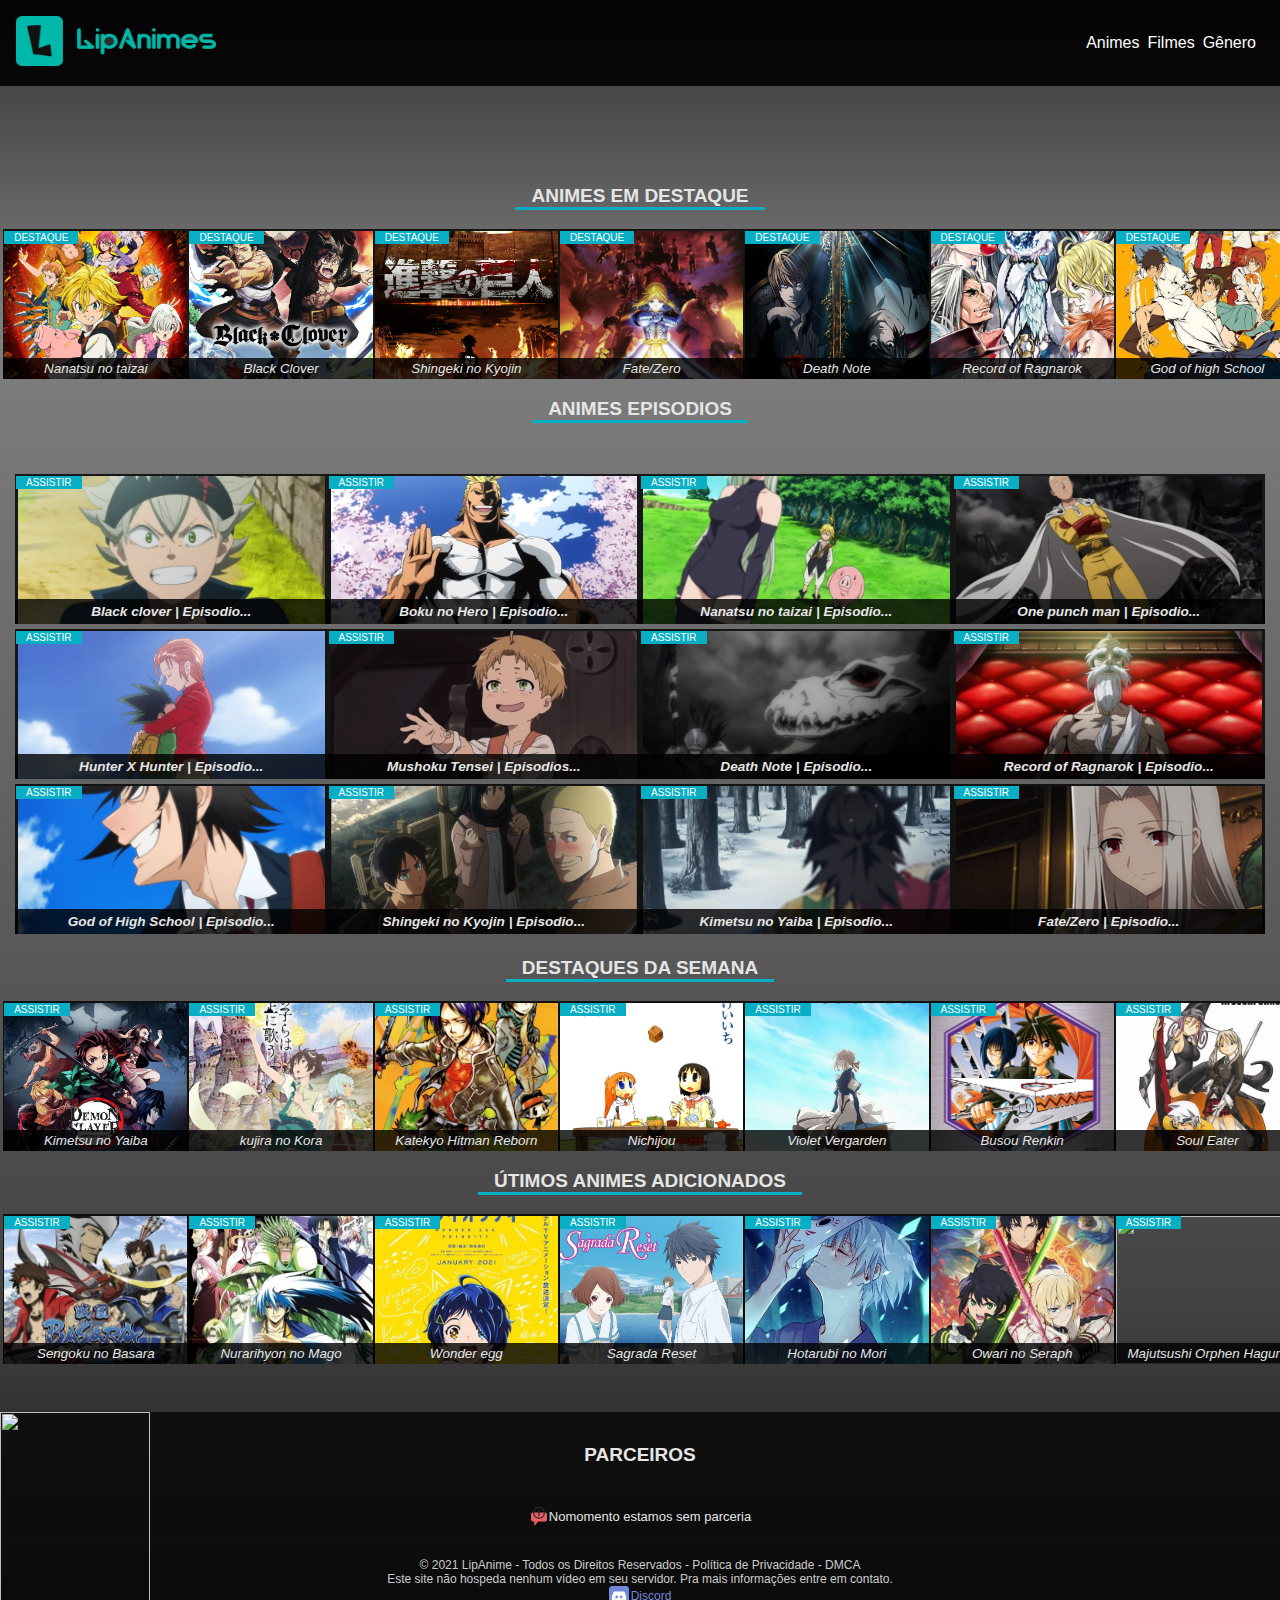
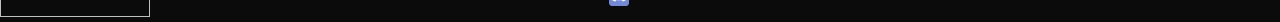
==== commit b5a673ea: "Atualização master" ====
--- a/index.html
+++ b/index.html
@@ -396,8 +396,8 @@
             <h3>PARCEIROS</h3>
 
             <div class="naruto">
-                    <img src="img do footer.png" alt="">
-                </div>
+                <img src="https://cdn130.picsart.com/294148970057201.gif?to=min&r=640">
+            </div>
 
             <div class="parceria">
 
--- a/style.css
+++ b/style.css
@@ -14,13 +14,13 @@
     background-image: linear-gradient(
         to bottom, 
         rgba(0, 0, 0, 0.8) 0%,
-        rgba(0, 0, 0, 0.459) 20%,
-        rgba(20, 20, 20, 0.548) 80%, 
+        rgba(0, 0, 0, 0.5) 20%,
+        rgba(20, 20, 20, 0.8) 80%, 
         rgba(20, 20, 20, 1) 100%
     ),
     url(https://th.bing.com/th/id/R.3dd948fecf89b3e06d0e0dbb67051a80?rik=wbwKMoEmKoTLjA&pid=ImgRaw);
     background-size: cover;
-    background-position: center;
+    background-position: top;
     color: #e5e5e5;
 
 
@@ -344,8 +344,24 @@
 
 .footer {
     margin-top: 3rem;
+    position: relative;
 
     background-color: rgba(10, 10, 10, 0.849);
+    background-image: url();
+    background-position: left;
+    background-size: cover;
+
+}
+
+.naruto {
+    position: absolute;
+    top: 0;
+    height: 205px;
+}
+
+.naruto img {
+    width: 150px;
+    height: 100%;
 }
 
 .footer h3 {
@@ -370,16 +386,7 @@
     z-index: 1;
 }
 
-.naruto img{
-    width: 200px;
-    height: 180px;
-
-    position: absolute;
-    top: 1.5rem;
-    left: 0;
-
-    z-index: 0;
-}
+
 
 .parceria ul li {
     font-weight: 158;
@@ -394,10 +401,13 @@
 
 .footer {
     position: relative;
+
 }
 
 .footer h3 {
     font-size: 19px;
+
+    margin: 1.5rem 0;
 
     font-weight: bold;
 }
@@ -583,11 +593,6 @@
 }
 
 @media (max-width: 489px) {
-   
-   .naruto img{
-        width: 0px;
-        height: 0px;
-    }
 
     .episodios {
         width: 100%;
@@ -782,6 +787,10 @@
         font-size: 20px;
     }
     
+    .naruto img {
+        width: 0px;
+        height: 0%;
+    }
 
 
     .episodios {
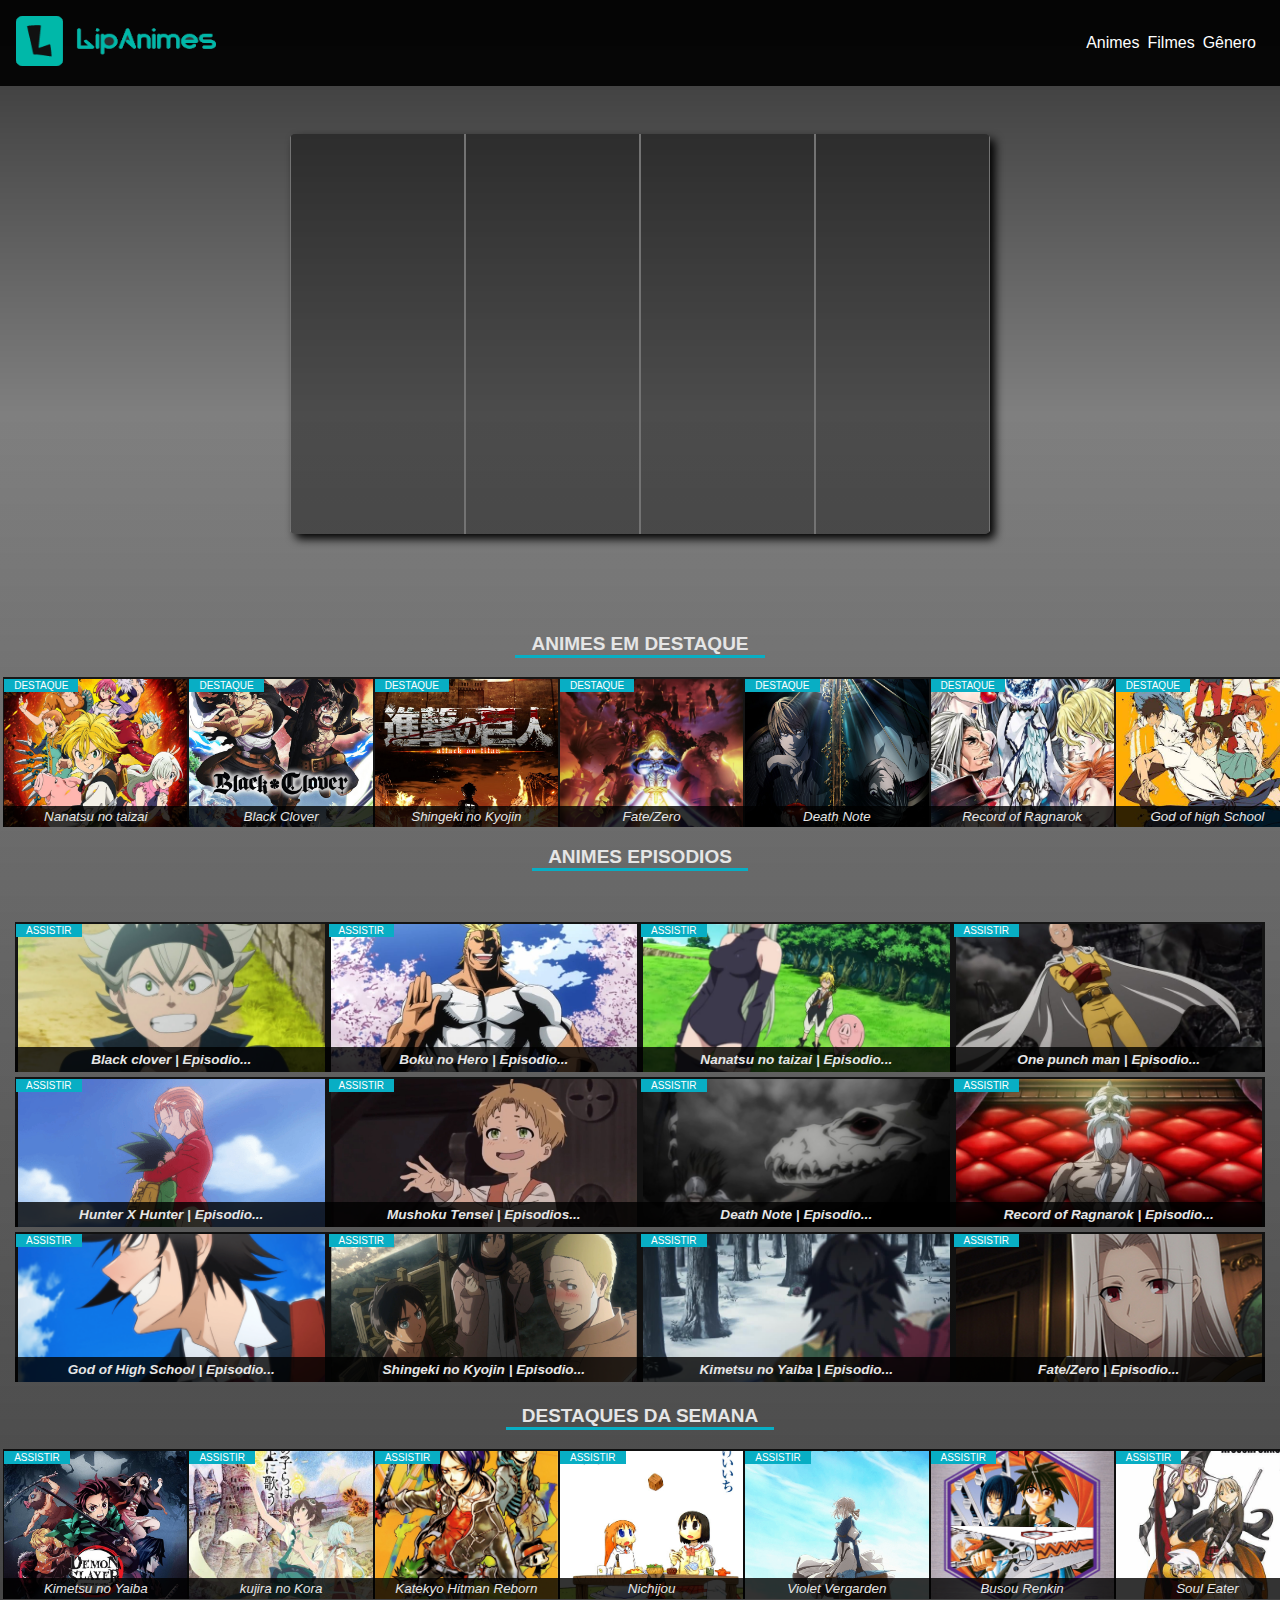
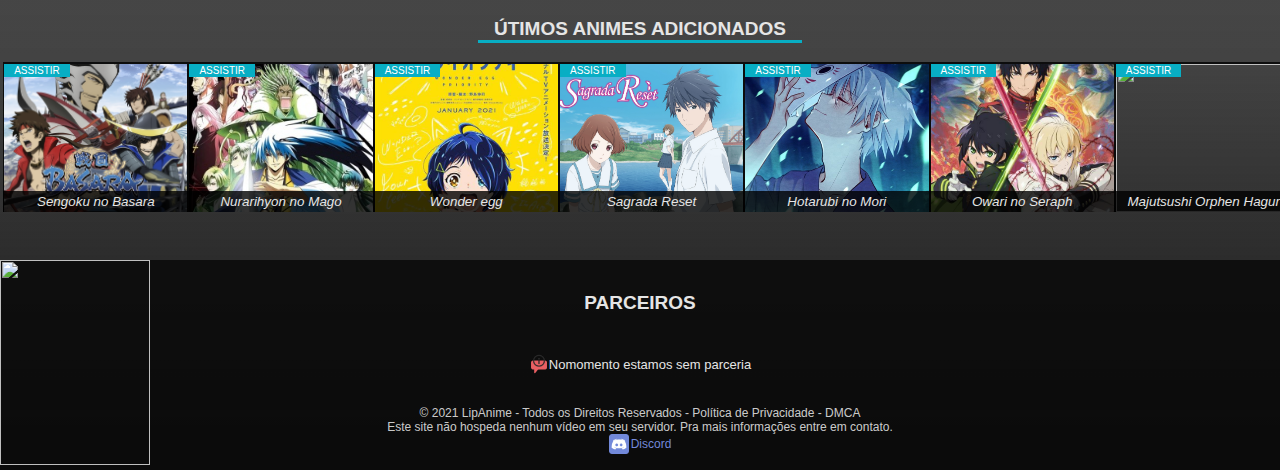
==== commit 6e36a75a: "atualização 9" ====
--- a/index.html
+++ b/index.html
@@ -6,6 +6,8 @@
     <meta name="viewport" content="width=device-width, initial-scale=1.0">
     <link rel="stylesheet" href="https://cdnjs.cloudflare.com/ajax/libs/font-awesome/5.15.3/css/all.min.css" integrity="sha512-iBBXm8fW90+nuLcSKlbmrPcLa0OT92xO1BIsZ+ywDWZCvqsWgccV3gFoRBv0z+8dLJgyAHIhR35VZc2oM/gI1w==" crossorigin="anonymous" referrerpolicy="no-referrer" />
     <link rel="stylesheet" href="style.css">
+    <link rel="stylesheet" href="carrossel.css">
+    
     <title>LipAnimes</title>
 </head>
 <body>
@@ -41,9 +43,26 @@
 
         </div>
 
+        <div class="carrossel">
+            
+            <div class="carro" id="img">
+                
+                <img  src="https://mocah.org/uploads/posts/208056-asta-black-clover-1920x1080.jpg">
+                
+                <img  src="https://th.bing.com/th/id/R.57d6d8714e6bcadbe09fdbf92589eba2?rik=yR8fX57AqB1RVw&pid=ImgRaw">
+                
+                <img  src="https://th.bing.com/th/id/R.ec0402f22d5c6397530490c0905dc01c?rik=VWaNOIcWctE6fA&riu=http%3a%2f%2fwww.ps4wallpapers.com%2fwp-content%2fuploads%2f2020%2f06%2f2020-06-23_5ef21bf4f03f8_fate-zero-background-6-1056x594.jpg&ehk=Kq3JT%2fg%2bUhpv4VK0mT00I%2fSi8Rwz0u9HQf%2fmuDaN%2bx4%3d&risl=&pid=ImgRaw">
+                
+                <img  src="https://th.bing.com/th/id/R.0dc5a2cd51164f48592ec092a5cedba9?rik=ofZq1%2fZNpkwA6A&pid=ImgRaw">
+                <div class="cor">.</div>
+            </div>
+
+	    </div>
+
         <div class="lançamento">
             <h3>ANIMES EM DESTAQUE</h3>
         </div>
+
 
         <div class="movie">
 
@@ -425,6 +444,8 @@
         <script src="script.js"></script>
 
         <script src="menu.js"></script>
+
+        <script src="carossel.js"></script>
     </div>
 </body>
 </html>--- a/style.css
+++ b/style.css
@@ -8,6 +8,7 @@
     padding: 0;
     font-family: arial;
 }
+
 
 .container {
     height: 100%;
@@ -28,6 +29,67 @@
     width: 100%;
 }
 
+
+
+/*CARROSSEL ================================*/
+
+.carrossel {
+    overflow: hidden;
+    height: 400px;
+    width: 700px;
+
+    margin: 0 auto;
+    display: flex;
+    align-items: center;
+    justify-content: center;
+
+    margin-top: 3rem;
+
+    border-radius: 5px;
+
+    box-shadow: 5px 5px 10px black;
+
+}
+
+.carro {
+    display: flex;
+    transition: transform 0.8s ease-in-out;
+    transform: translateX(0);
+
+    width: 100%;
+
+    z-index: 1;
+
+    position: relative;
+
+    
+}
+
+.cor {
+    position: absolute;
+    top: 0;
+    right: 0;
+    left: 0;
+    width: 3200px;
+    height: 500px;
+    background-color: rgb(0, 0, 0, 0.4);
+
+    z-index: 2;
+
+
+}
+
+.carro img {
+    object-fit: cover;
+    height: 500px;
+    width: 100%;
+
+}
+/*CARROSSEL ================================*/
+
+
+
+
 .header{
     background-color: rgb(0, 0, 0, 0.9);
 
@@ -561,11 +623,30 @@
     }
 }
 
-
+@media (max-width: 699px) {
+    .carrossel {
+        width: 100%;
+        max-width: 700px;
+        overflow: none;
+    }
+}
 
 @media (max-width: 571px) {
     .logo {
         font-size: 20px;
+    }
+
+    .carrossel {
+        width: 100%;
+        max-width: 500px;
+        overflow: hidden;
+    }
+
+    .carro img {
+        object-fit: fill;
+        height: 500px;
+        width: 660px;
+
     }
 
 
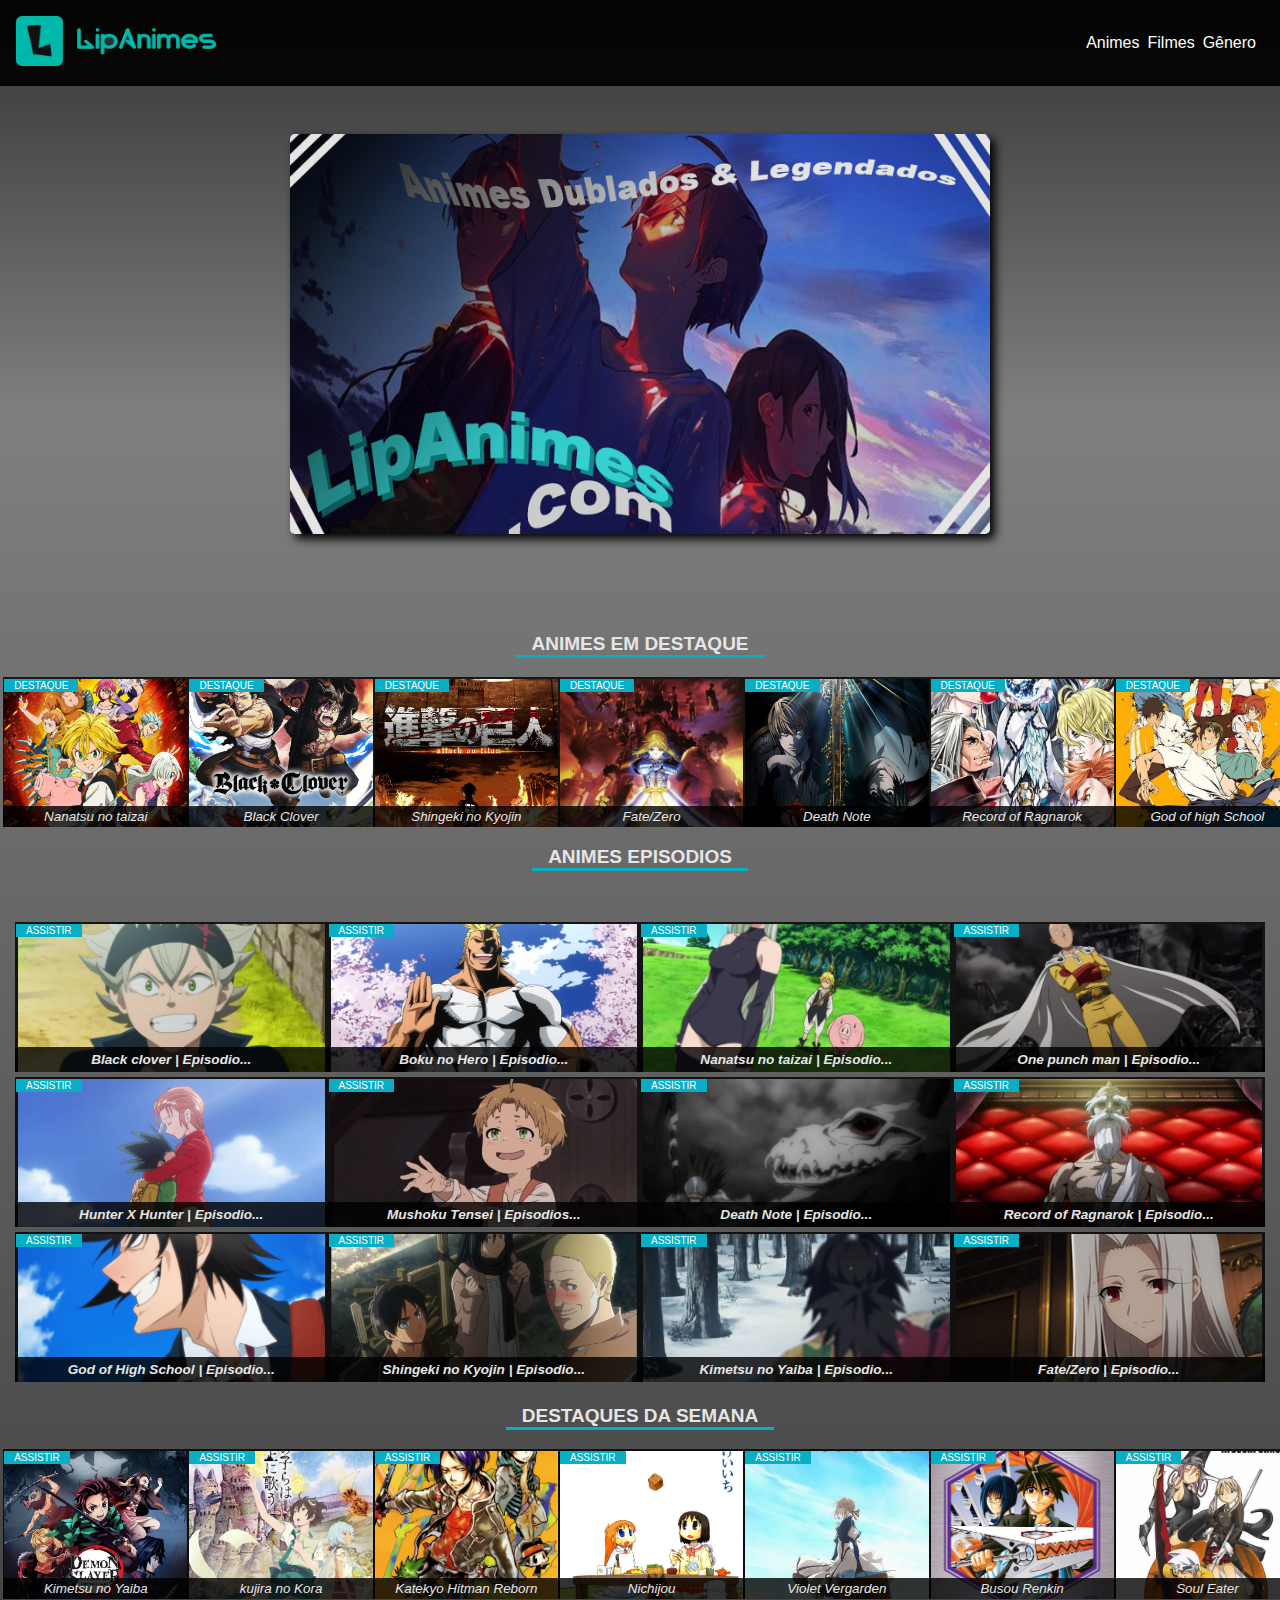
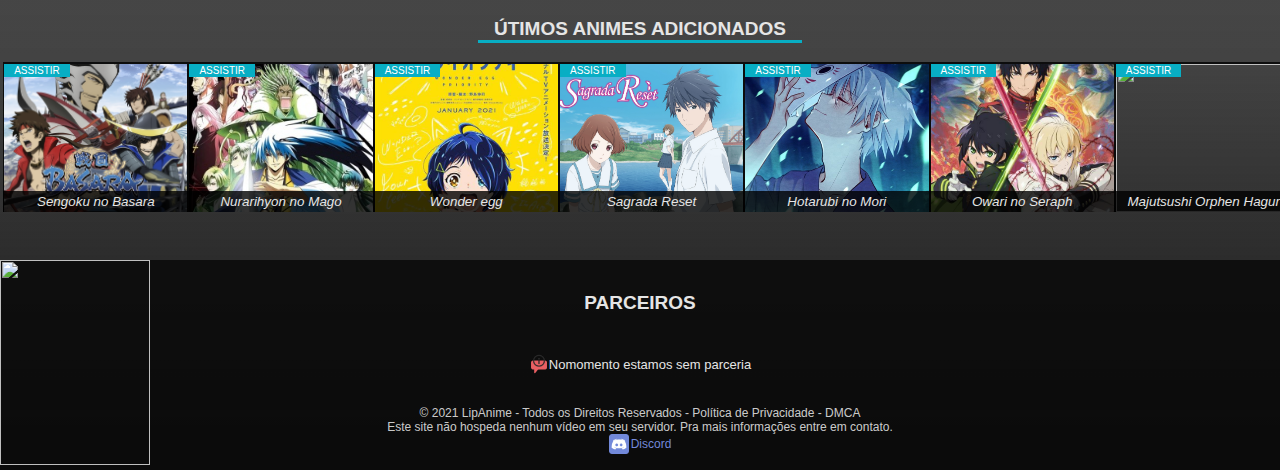
==== commit b219f8ae: "Atualização 10" ====
--- a/index.html
+++ b/index.html
@@ -47,11 +47,11 @@
             
             <div class="carro" id="img">
                 
-                <img  src="https://mocah.org/uploads/posts/208056-asta-black-clover-1920x1080.jpg">
+                <img  src="banner1.jpg">
                 
-                <img  src="https://th.bing.com/th/id/R.57d6d8714e6bcadbe09fdbf92589eba2?rik=yR8fX57AqB1RVw&pid=ImgRaw">
+                <img  src="banner2.jpg">
                 
-                <img  src="https://th.bing.com/th/id/R.ec0402f22d5c6397530490c0905dc01c?rik=VWaNOIcWctE6fA&riu=http%3a%2f%2fwww.ps4wallpapers.com%2fwp-content%2fuploads%2f2020%2f06%2f2020-06-23_5ef21bf4f03f8_fate-zero-background-6-1056x594.jpg&ehk=Kq3JT%2fg%2bUhpv4VK0mT00I%2fSi8Rwz0u9HQf%2fmuDaN%2bx4%3d&risl=&pid=ImgRaw">
+                <img  src="banner3.jpg">
                 
                 <img  src="https://th.bing.com/th/id/R.0dc5a2cd51164f48592ec092a5cedba9?rik=ofZq1%2fZNpkwA6A&pid=ImgRaw">
                 <div class="cor">.</div>
@@ -109,6 +109,7 @@
             <div class="taque"> 
 
                 <div class="name2">.</div>
+                <a class="nome2" href="./Animes videos/death note.html"></a>
                 <div class="destaque">DESTAQUE</div>
                 <img src="death note.jpg" alt="">
                 <div class="name">Death Note</div>
--- a/style.css
+++ b/style.css
@@ -72,7 +72,7 @@
     left: 0;
     width: 3200px;
     height: 500px;
-    background-color: rgb(0, 0, 0, 0.4);
+    background-color: rgb(0, 0, 0, 0.1);
 
     z-index: 2;
 
@@ -80,7 +80,7 @@
 }
 
 .carro img {
-    object-fit: cover;
+    object-fit: contain;
     height: 500px;
     width: 100%;
 
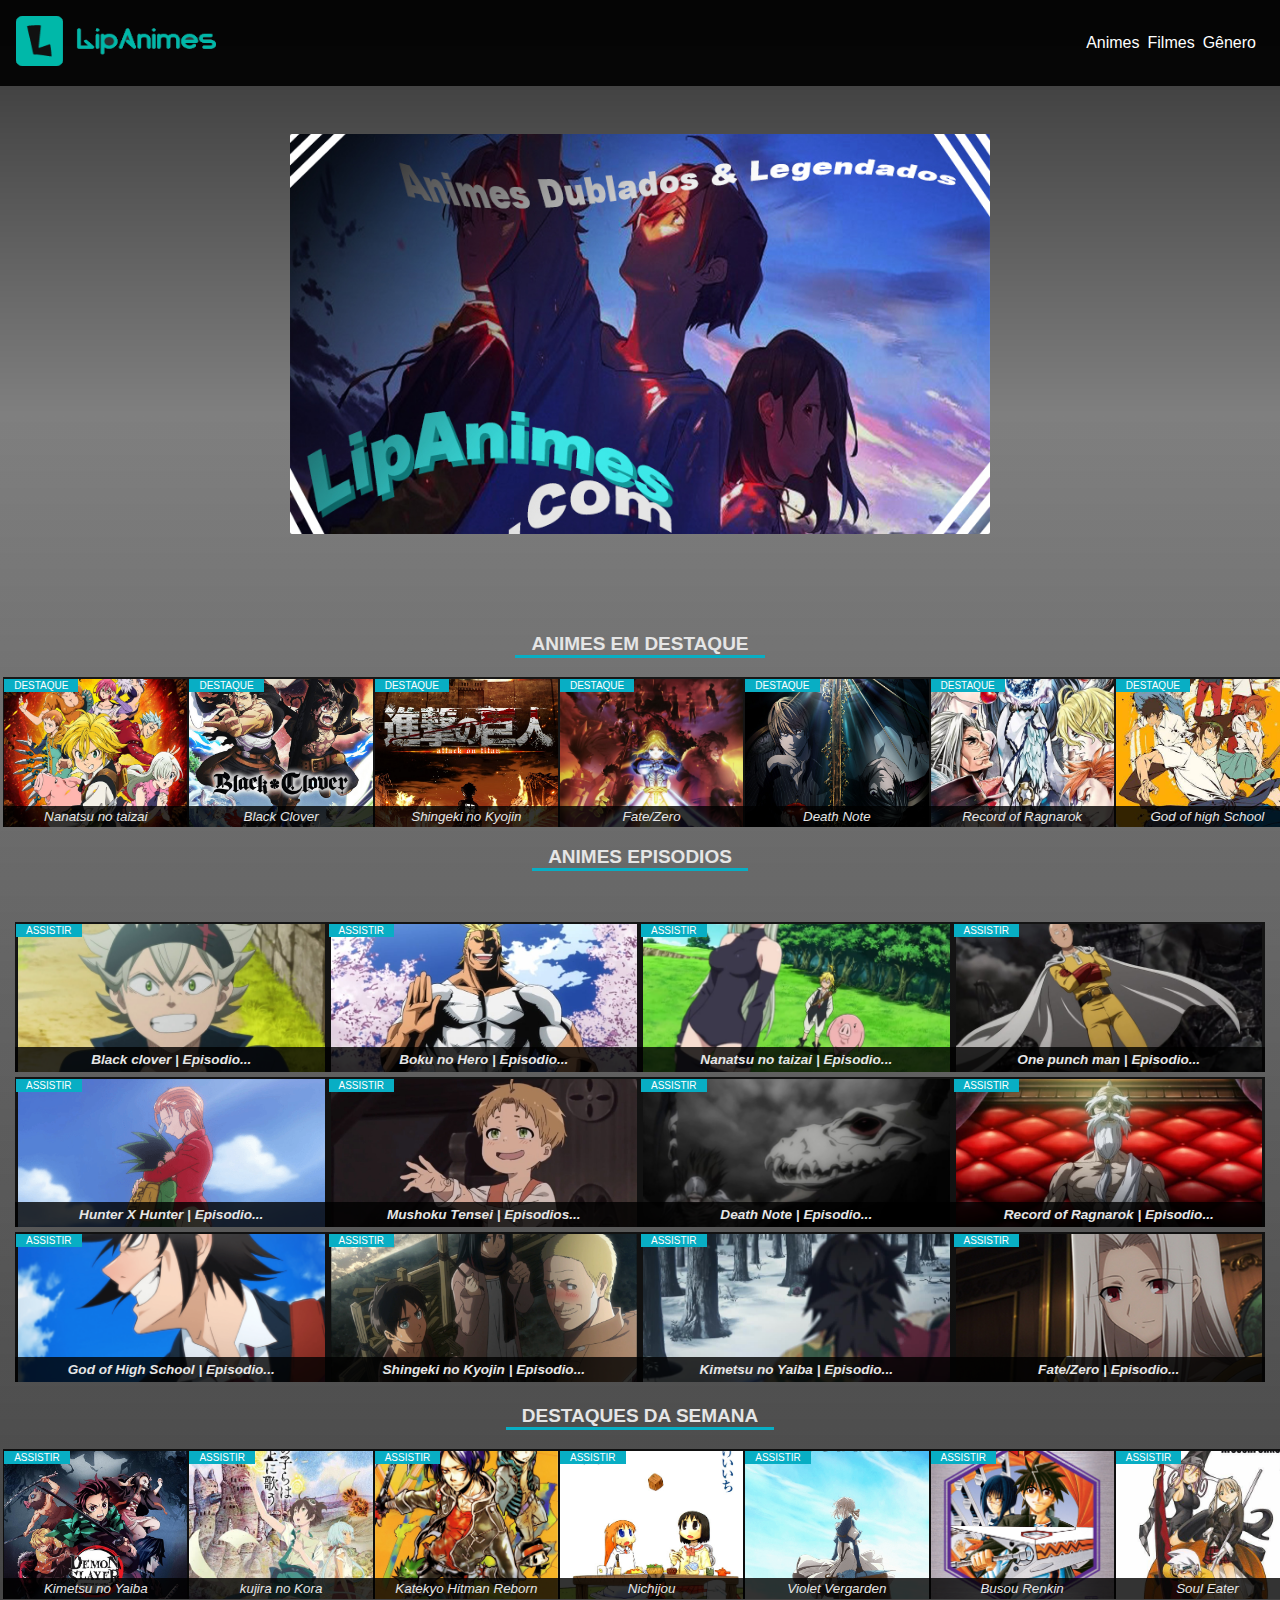
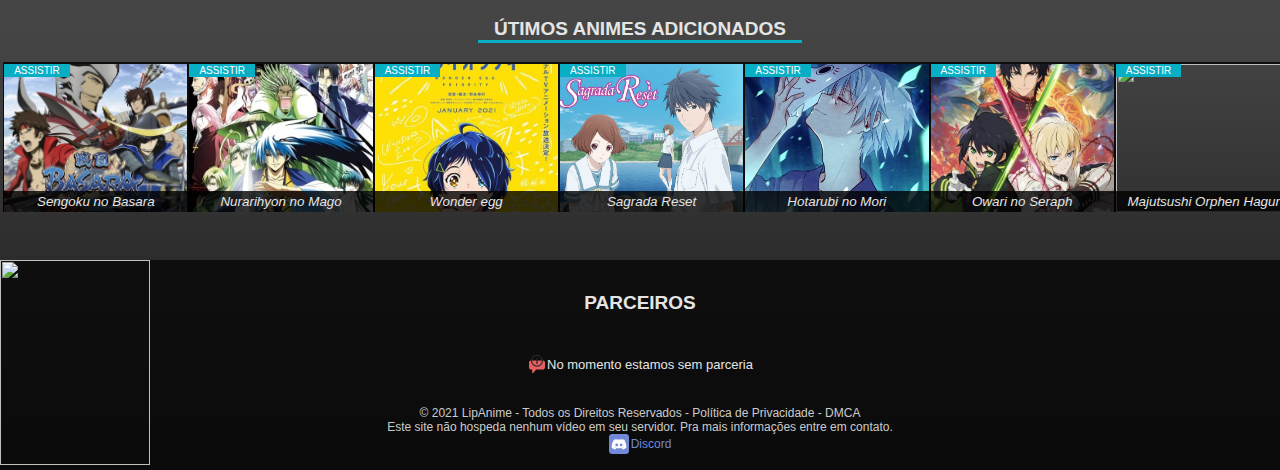
==== commit 15bd6b1a: "Atualização 11" ====
--- a/index.html
+++ b/index.html
@@ -53,8 +53,7 @@
                 
                 <img  src="banner3.jpg">
                 
-                <img  src="https://th.bing.com/th/id/R.0dc5a2cd51164f48592ec092a5cedba9?rik=ofZq1%2fZNpkwA6A&pid=ImgRaw">
-                <div class="cor">.</div>
+                <img  src="banner4.jpg">
             </div>
 
 	    </div>
@@ -212,6 +211,7 @@
 
                 <div class="descri">
                     <div class="nome2">.</div>
+                    <a class="nome2" href="./Animes videos/death note.html"></a>
                     <div class="destaque">ASSISTIR</div>
                     <img src="death note ep1.jpg" alt="">
 
@@ -422,7 +422,7 @@
             <div class="parceria">
 
                 <ul>
-                    <li><span class="linkdiscord"> <img width="20px" height="20px" src="erro.png">Nomomento estamos sem parceria</span></li>
+                    <li><span class="linkdiscord"> <img width="20px" height="20px" src="erro.png">No momento estamos sem parceria</span></li>
                     
                 </ul>
 
--- a/style.css
+++ b/style.css
@@ -45,9 +45,7 @@
 
     margin-top: 3rem;
 
-    border-radius: 5px;
-
-    box-shadow: 5px 5px 10px black;
+    border-radius: 2px;
 
 }
 
@@ -65,19 +63,6 @@
     
 }
 
-.cor {
-    position: absolute;
-    top: 0;
-    right: 0;
-    left: 0;
-    width: 3200px;
-    height: 500px;
-    background-color: rgb(0, 0, 0, 0.1);
-
-    z-index: 2;
-
-
-}
 
 .carro img {
     object-fit: contain;
@@ -638,12 +623,11 @@
 
     .carrossel {
         width: 100%;
-        max-width: 500px;
+        max-width: 340px;
         overflow: hidden;
     }
 
     .carro img {
-        object-fit: fill;
         height: 500px;
         width: 660px;
 
